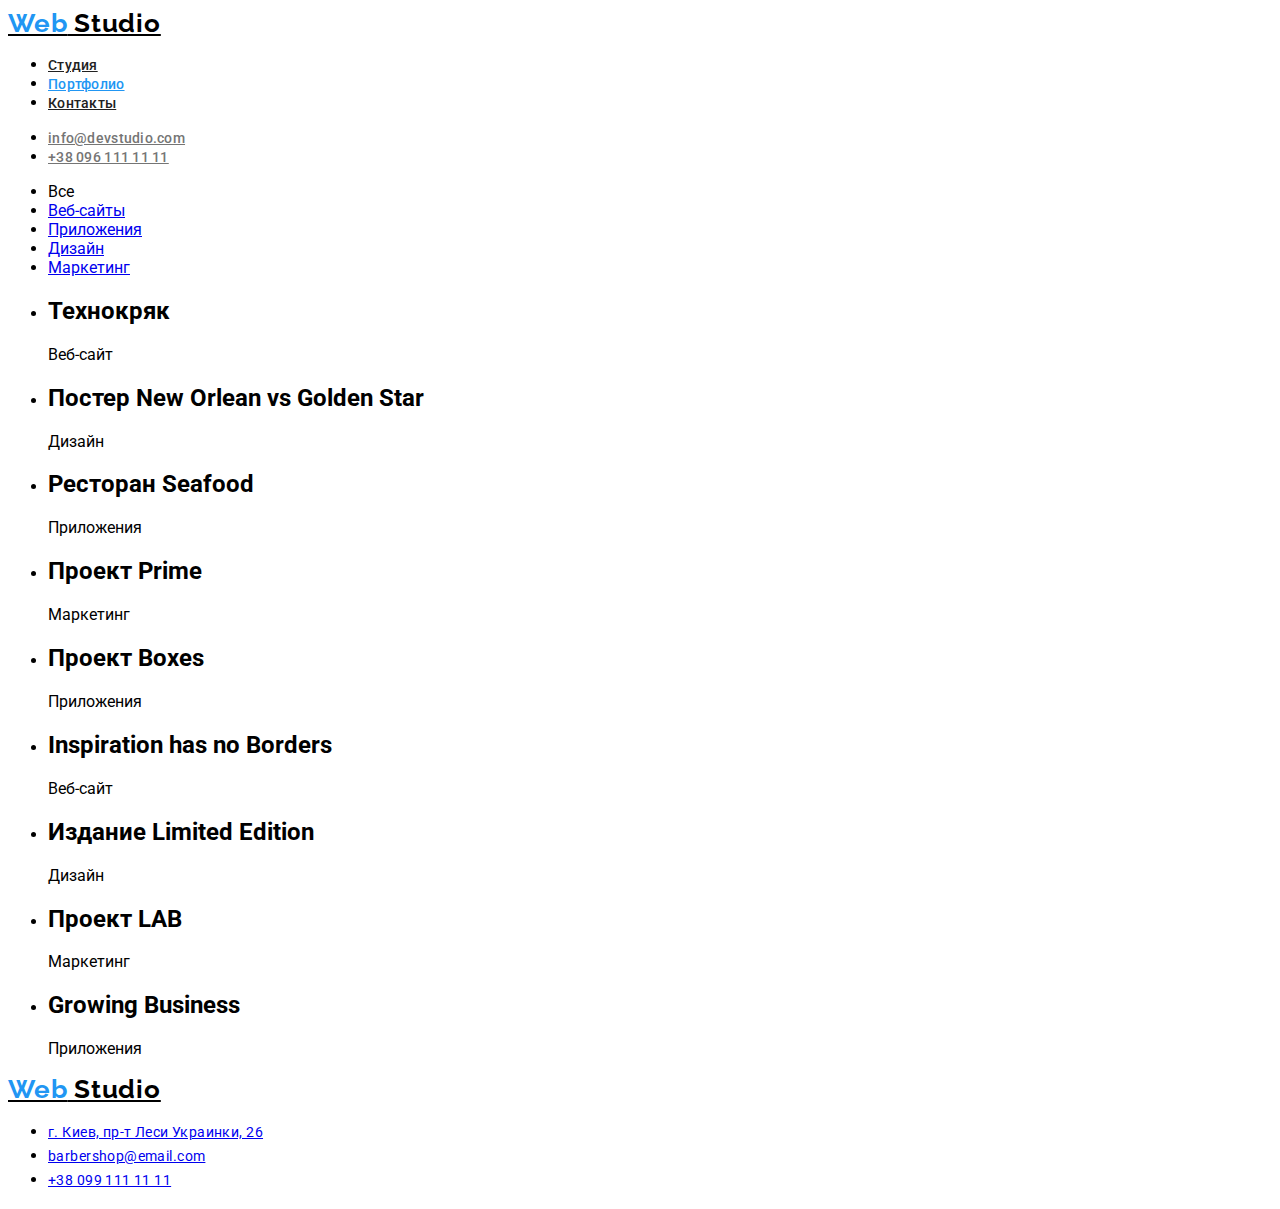
==== portfolio.html @ d99fd26f "промежуточный вариант" ====
<!DOCTYPE html>
<html lang="ru">
<head>
    <meta charset="UTF-8">
    <meta name="viewport" content="width=device-width, initial-scale=1.0">
    <title>Портфолио</title>
    <link rel="preconnect" href="https://fonts.gstatic.com">
    <link href="https://fonts.googleapis.com/css2?family=Raleway:wght@700&family=Roboto:wght@400;500;700&display=swap"
        rel="stylesheet">
    <link rel="stylesheet" href="./css/styles.css">
</head>
<body>
    <header class="header">
    <nav class="navigation">
        <a class="logo" href="/" lang="en">
            <span class="color-web">Web</span> Studio
        </a>
        <ul class="navigation-list">
            <li class="navigation-list-item">
                <a class="navigation-list-link" 
                href="./index.html" target="_blank" rel="noreferrer noopener" > Студия</a>
            </li>
            <li class="navigation-list-item">
                <a class="navigation-list-link current" href="#"> Портфолио</a>
            </li>
            <li class="navigation-list-item">
                <a class="navigation-list-link" href="#"> Контакты</a>
            </li>
        </ul>
    </nav>
    <address class="address">
        <ul class="address-list">
            <li class="address-list-item">
                <a class="address-list-link" href="mailto:info@devstudio.com">info@devstudio.com</a>
            </li>
            <li class="address-list-item">
                <a class="address-list-link" href="tel:+380961111111"> +38 096 111 11 11 </a>
            </li>
        </ul>
    </address>
    </header>

        <main>
        <!--Главная секция-->
        <section class="hero">
            <h1 class="visually-hidden">Наши возможности</h1>
            
            <ul>
                <li> Все </li>
                <li><a href="#web-sites">Веб-сайты</a></li>
                <li><a href="#applications">Приложения</a></li>
                <li><a href="#design">Дизайн</a></li>
                <li><a href="#marketing">Маркетинг</a></li>
                
            </ul>
           
            <ul>
                <li>
                     <h2> Технокряк</h2>
                     <p id="web-sites">Веб-сайт</p>
                </li>
                <li>
                     <h2> Постер <span lang="en"> New Orlean vs Golden Star </span></h2>
                     <p id="design">Дизайн</p>
                </li>
                <li>
                     <h2>Ресторан <span lang="en"> Seafood </span> </h2> 
                     <p id="applications"> Приложения </p>
                </li>
                <li>
                     <h2> Проект <span lang="en"> Prime </span> </h2>
                     <p id="marketing"> Маркетинг </p>
                </li>
                <li>
                     <h2> Проект <span lang="en"> Boxes </span> </h2>
                     <p id="applications"> Приложения </p>
                </li>
                <li>
                     <h2 lang="en" >Inspiration has no Borders</h2>
                     <p id="web-sites">Веб-сайт</p>
                </li>
                <li>
                     <h2> Издание <span lang="en"> Limited Edition </span> </h2>
                     <p id="design"> Дизайн </p>
                </li>
                <li>
                     <h2> Проект <span lang="en"> LAB </span> </h2>
                     <p id="marketing"> Маркетинг </p>
                </li>
                <li>
                     <h2 lang="en"> Growing Business </h2>
                     <p id="applications"> Приложения </p>
                </li>
            </ul>
          </section>
         </main>
            
           <!--Footer-->
         <footer class="footer">
                <a class="logo footer" href="/" lang="en"> 
                    <span class="color-web">Web</span> Studio
                </a>
                <address class="footer-address">
                <ul class="footer-adress-list">
                    <li class="footer-address-item">
                    <a class="footer-address-link geolocation" href="https://goo.gl/maps/EtJUNi4Rh7HyhGB7A" target="_blank">г. Киев, пр-т Леси Украинки, 26</a>
                    </li>
                    <li class="footer-address-item">
                    <a class="footer-address-link" href="mailto:info@example.com">barbershop@email.com</a>
                    </li>
                    <li class="footer-address-item">
                    <a class="footer-address-link" href="tel:+380991111111">+38 099 111 11 11</a>
                    </li>
                </ul>
                </address>
         </footer> 
    

    
</body>
</html>
---- css/styles.css ----
:root {
  --main-font: "Roboto", sans-serif;
  --secondary-font: "Raleway", sans-serif;
  --accent-color: #2196f3;
}

body {
  font-family: var(--main-font);
}
.address,
.footer-address {
  font-style: normal;
}

/*--HEADER--*/
.logo {
  font-family: var(--secondary-font);
  font-weight: 700;
  font-size: 26px;
  line-height: 1.19;
  letter-spacing: 0.03em;
  color: black;
}
.color-web {
  color: var(--accent-color);
}
.navigation-list-link,
.address-list-link {
  font-weight: 500;
  font-size: 14px;
  line-height: 1.14;
  letter-spacing: 0.02em;
  color: #212121;
}

li .address-list-link {
  color: #757575;
}

.navigation-list-link:hover,
.address-list-link:hover,
.navigation-list-link:focus {
  color: var(--accent-color);
}

.current {
  color: var(--accent-color);
}

/*--END HEADER---*.

 /*--Главная секция--*/
.hero-title {
  font-weight: 900;
  font-size: 44px;
  line-height: 1.36;
  text-align: center;
  letter-spacing: 0.06em;
  text-transform: uppercase;
  /*--color: #FFFFFF;--*/
}
.modal-btn {
  font-weight: 700;
  font-size: 16px;
  line-height: 1.88;
  display: flex;
  align-items: center;
  text-align: center;
  letter-spacing: 0.06em;
  /*--color: #ffffff;--*/
}

.visually-hidden {
  position: absolute;
  width: 1px;
  height: 1px;
  margin: -1px;
  border: 0;
  padding: 0;

  white-space: nowrap;
  clip-path: inset(100%);
  clip: rect(0 0 0 0);
  overflow: hidden;
}
.main-list-title {
  font-weight: 700;
  font-size: 14px;
  line-height: 16px;
  letter-spacing: 1.14;
  text-transform: uppercase;
}
.main-list-description {
  font-weight: 400;
  font-size: 14px;
  line-height: 1.72;
  letter-spacing: 0.03em;
  color: #757575;
}
/*--END Главная секция--*/

/*--Галлерея работ--*/
.section-title {
  font-weight: 700;
  font-size: 36px;
  line-height: 1.67;
  text-align: center;
  letter-spacing: 0.03em;
}
/*--END Галлерея работ--*/

/*--Сотрудники--*/

.about-me-name {
  font-weight: 500;
  font-size: 16px;
  line-height: 1.19;
  text-align: center;
  letter-spacing: 0.03em;
}
.about-me-profession {
  font-weight: 400;
  font-size: 16px;
  line-height: 1.19;
  text-align: center;
  letter-spacing: 0.03em;
  color: #757575;
}

/*--FOOTER--*/
.footer-address-link {
  font-weight: 400;
  font-size: 14px;
  line-height: 1.71;
  letter-spacing: 0.03em;
  /*--color: rgba(255, 255, 255, 0.6);--*/
}

/*--.footer-address-link,.geolocation {
  color: #ffffff;
}--*/

.footer-address-link:hover {
  color: var(--accent-color);
}
/*--.logo,
.footer {
  color: #ffffff;
}--*/
/*--END FOOTER--*/
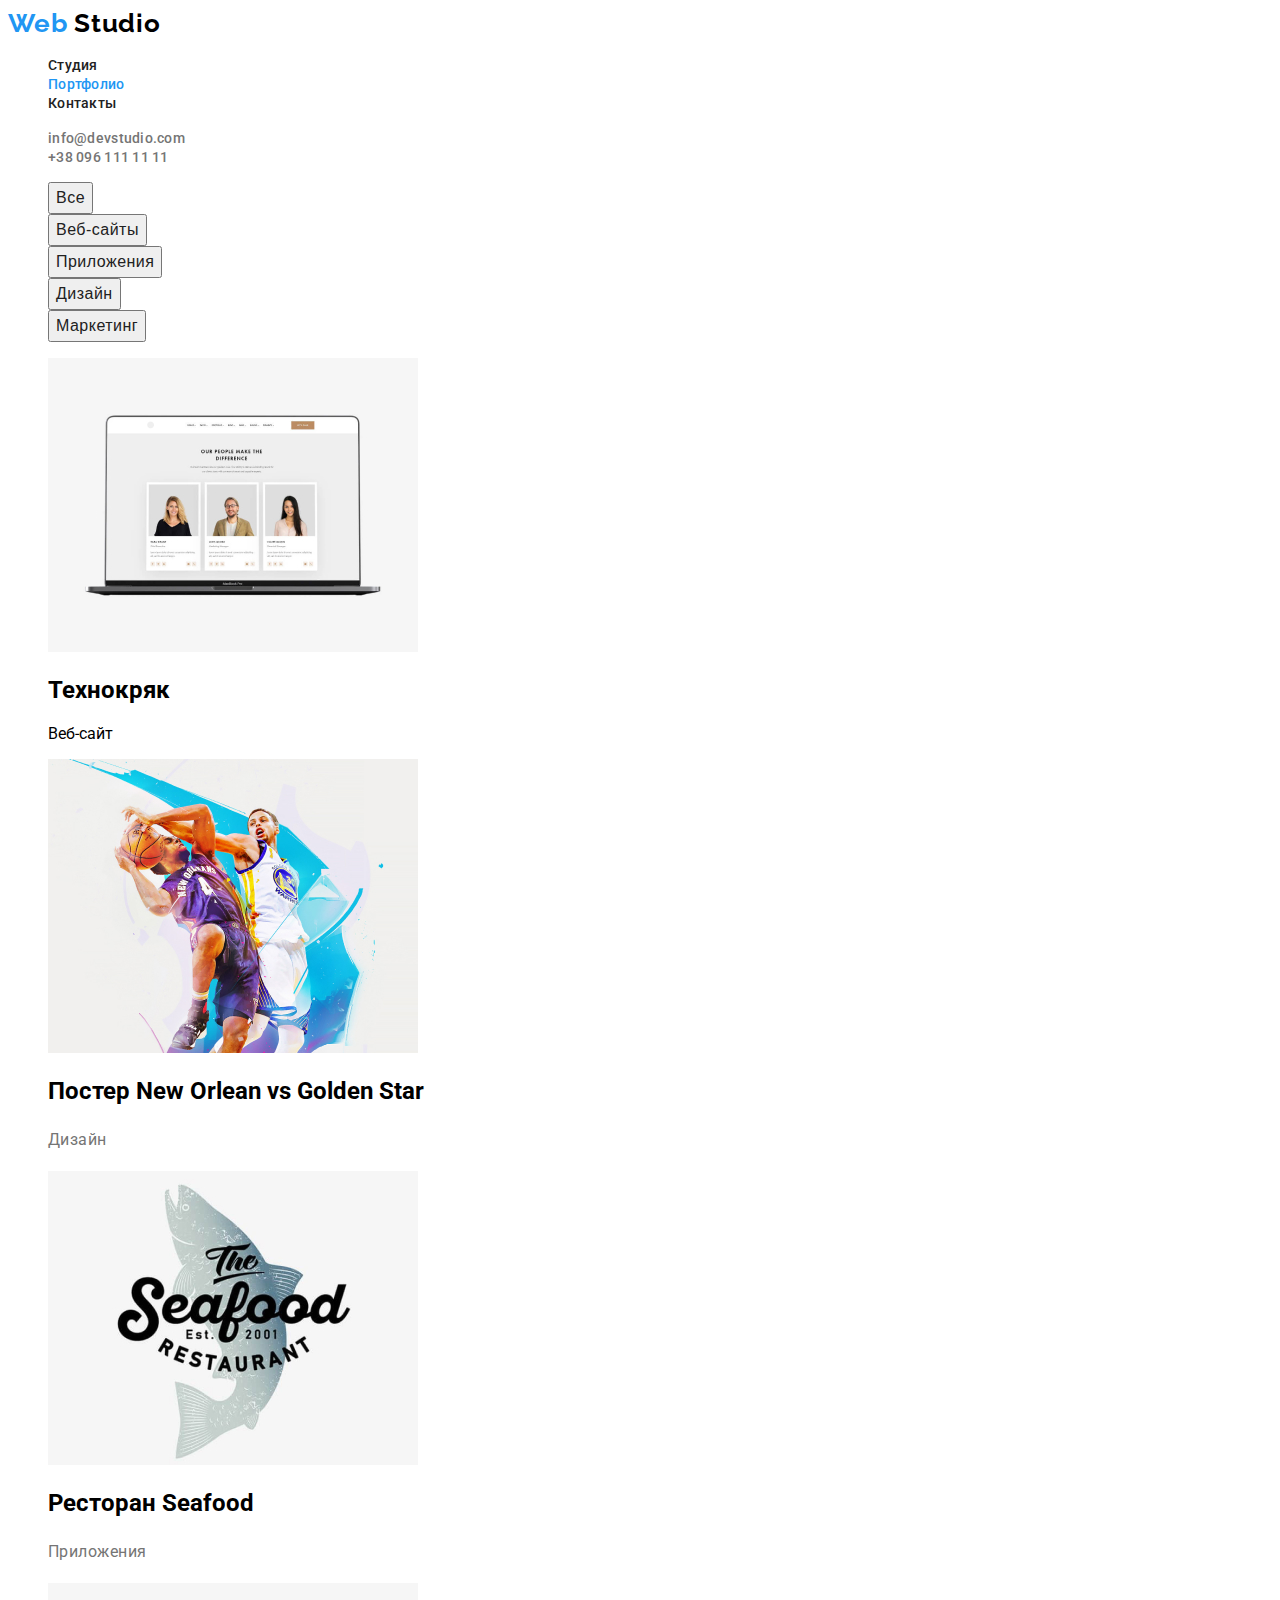
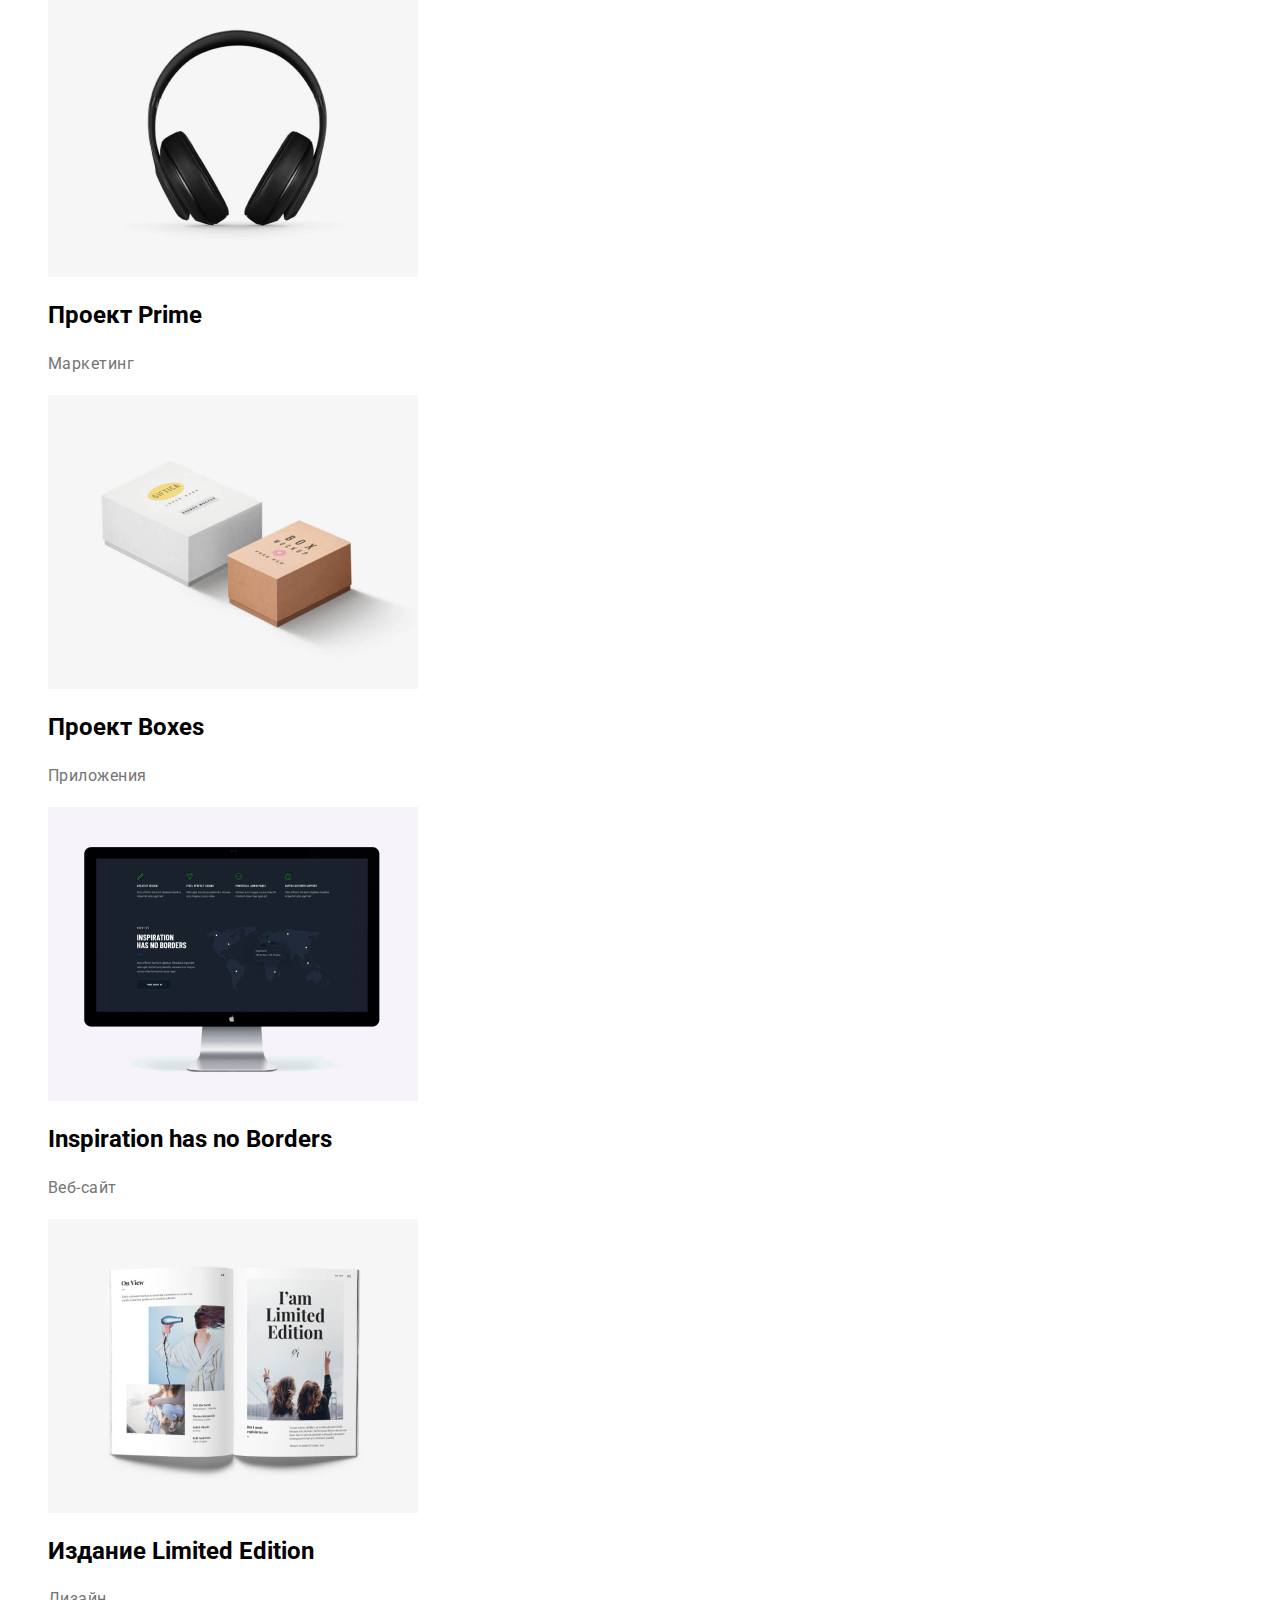
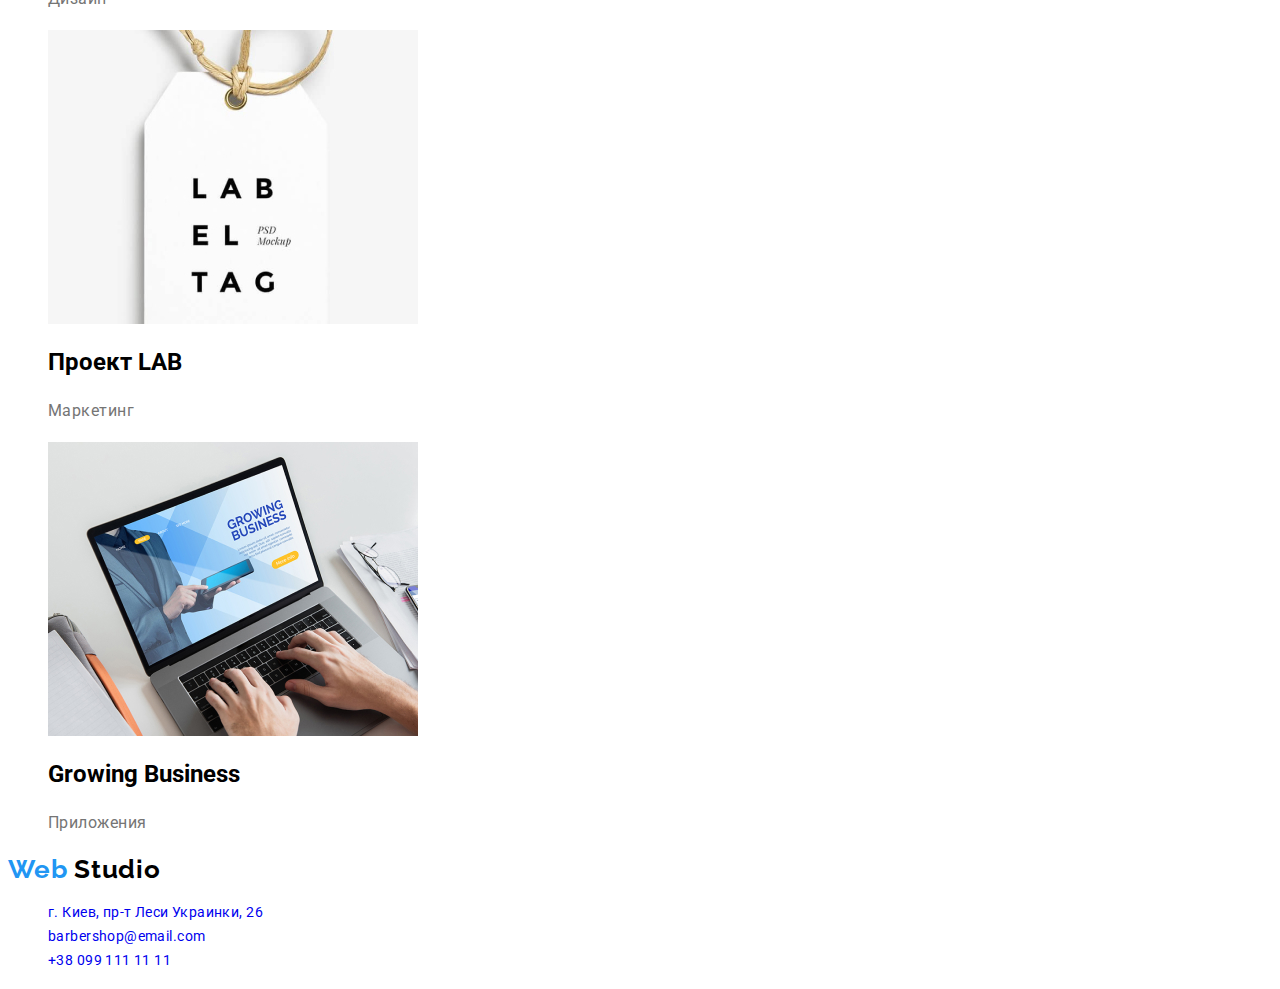
==== commit 1a50e1b7: "Домашнее задание 2" ====
--- a/portfolio.html
+++ b/portfolio.html
@@ -9,26 +9,28 @@
         rel="stylesheet">
     <link rel="stylesheet" href="./css/styles.css">
 </head>
+
 <body>
+    
     <header class="header">
-    <nav class="navigation">
+      <nav class="navigation">
         <a class="logo" href="/" lang="en">
             <span class="color-web">Web</span> Studio
         </a>
         <ul class="navigation-list">
             <li class="navigation-list-item">
-                <a class="navigation-list-link" 
-                href="./index.html" target="_blank" rel="noreferrer noopener" > Студия</a>
+                 <a class="navigation-list-link" 
+                 href="./index.html" target="_blank" rel="noreferrer noopener" > Студия</a>
             </li>
             <li class="navigation-list-item">
-                <a class="navigation-list-link current" href="#"> Портфолио</a>
+                 <a class="navigation-list-link current" href="#"> Портфолио</a>
             </li>
             <li class="navigation-list-item">
-                <a class="navigation-list-link" href="#"> Контакты</a>
+                 <a class="navigation-list-link" href="#"> Контакты</a>
             </li>
         </ul>
-    </nav>
-    <address class="address">
+      </nav>
+      <address class="address">
         <ul class="address-list">
             <li class="address-list-item">
                 <a class="address-list-link" href="mailto:info@devstudio.com">info@devstudio.com</a>
@@ -37,83 +39,120 @@
                 <a class="address-list-link" href="tel:+380961111111"> +38 096 111 11 11 </a>
             </li>
         </ul>
-    </address>
+      </address>
     </header>
 
-        <main>
+    <main>
         <!--Главная секция-->
-        <section class="hero">
-            <h1 class="visually-hidden">Наши возможности</h1>
+        <section class="capabilities">
+          <h1 class="visually-hidden">Наши возможности</h1>
             
-            <ul>
-                <li> Все </li>
-                <li><a href="#web-sites">Веб-сайты</a></li>
-                <li><a href="#applications">Приложения</a></li>
-                <li><a href="#design">Дизайн</a></li>
-                <li><a href="#marketing">Маркетинг</a></li>
+            <ul class="button-list">
+                <li class="button-item" > 
+                    <button class="modal-btn-portfolio" type="button"> Все </button>
+                </li>
+                <li class="button-item" >
+                    <button class="modal-btn-portfolio" type="button"> Веб-сайты </button>
+                </li>
+                <li class="button-item">
+                    <button class="modal-btn-portfolio" type="button">Приложения </button>
+                </li>
+                <li class="button-item">
+                    <button class="modal-btn-portfolio" type="button"> Дизайн</button>
+                </li>
+                <li class="button-item">
+                    <button class="modal-btn-portfolio" type="button">Маркетинг </button>
+                </li>
                 
             </ul>
            
-            <ul>
+            <ul class="device-list">
                 <li>
-                     <h2> Технокряк</h2>
-                     <p id="web-sites">Веб-сайт</p>
+                     <img class="device-img" src="./images/leptop.jpg" 
+                     alt="Веб-сайт на экране ноутбука"
+                     width="370" height="294">
+                     <h2 class="device-title"> Технокряк</h2>
+                     <p >Веб-сайт</p>
                 </li>
                 <li>
-                     <h2> Постер <span lang="en"> New Orlean vs Golden Star </span></h2>
-                     <p id="design">Дизайн</p>
+                     <img class="device-img" src="./images/poster.jpg" 
+                     alt="Постер со звездами бейсбола" 
+                     width="370" height="294">
+                     <h2 class="device-title"> Постер <span lang="en"> New Orlean vs Golden Star </span></h2>
+                     <p class="device-list-description">Дизайн</p>
                 </li>
                 <li>
-                     <h2>Ресторан <span lang="en"> Seafood </span> </h2> 
-                     <p id="applications"> Приложения </p>
+                     <img class="device-img" src="./images/restaurant.jpg" 
+                     alt="Логотип рыбного ресторана" 
+                     width="370" height="294">
+                     <h2 class="device-title">Ресторан <span lang="en"> Seafood </span> </h2> 
+                     <p class="device-list-description"> Приложения </p>
+                </li> 
+                <li>
+                     <img class="device-img" src="./images/headphones.jpg"
+                      alt="Наушники" 
+                      width="370" height="294">
+                     <h2 class="device-title"> Проект <span lang="en"> Prime </span> </h2>
+                     <p class="device-list-description"> Маркетинг </p>
                 </li>
                 <li>
-                     <h2> Проект <span lang="en"> Prime </span> </h2>
-                     <p id="marketing"> Маркетинг </p>
+                     <img class="device-img" src="./images/boxes.jpg" 
+                     alt="Две коробки" 
+                     width="370" height="294">
+                     <h2 class="device-title"> Проект <span lang="en"> Boxes </span> </h2>
+                     <p class="device-list-description">  Приложения </p>
                 </li>
                 <li>
-                     <h2> Проект <span lang="en"> Boxes </span> </h2>
-                     <p id="applications"> Приложения </p>
+                     <img class="device-img" src="./images/monitor.jpg" 
+                     alt="Монитор компьютера" 
+                     width="370" height="294">
+                     <h2 class="device-title" lang="en" >Inspiration has no Borders</h2>
+                     <p class="device-list-description">Веб-сайт</p>
                 </li>
                 <li>
-                     <h2 lang="en" >Inspiration has no Borders</h2>
-                     <p id="web-sites">Веб-сайт</p>
+                     <img class="device-img" src="./images/book.jpg" 
+                     alt="Открытая страница книги" 
+                     width="370" height="294"> 
+                     <h2 class="device-title"> Издание <span lang="en"> Limited Edition </span> </h2>
+                     <p class="device-list-description"> Дизайн </p>
                 </li>
                 <li>
-                     <h2> Издание <span lang="en"> Limited Edition </span> </h2>
-                     <p id="design"> Дизайн </p>
+                     <img class="device-img" src="./images/trinket.jpg" 
+                     alt="Ярлык крупным планом" 
+                     width="370" height="294">
+                     <h2 class="device-title"> Проект <span lang="en"> LAB </span> </h2>
+                     <p class="device-list-description"> Маркетинг </p>
                 </li>
                 <li>
-                     <h2> Проект <span lang="en"> LAB </span> </h2>
-                     <p id="marketing"> Маркетинг </p>
-                </li>
-                <li>
-                     <h2 lang="en"> Growing Business </h2>
-                     <p id="applications"> Приложения </p>
+                     <img class="device-img" src="./images/minileptop.jpg"
+                      alt="Пользователь использует приложение на девайсе" 
+                      width="370" height="294"> 
+                     <h2 class="device-title" lang="en"> Growing Business </h2>
+                     <p class="device-list-description"> Приложения </p>
                 </li>
             </ul>
           </section>
-         </main>
+    </main>
             
            <!--Footer-->
-         <footer class="footer">
-                <a class="logo footer" href="/" lang="en"> 
-                    <span class="color-web">Web</span> Studio
-                </a>
-                <address class="footer-address">
-                <ul class="footer-adress-list">
-                    <li class="footer-address-item">
-                    <a class="footer-address-link geolocation" href="https://goo.gl/maps/EtJUNi4Rh7HyhGB7A" target="_blank">г. Киев, пр-т Леси Украинки, 26</a>
-                    </li>
-                    <li class="footer-address-item">
-                    <a class="footer-address-link" href="mailto:info@example.com">barbershop@email.com</a>
-                    </li>
-                    <li class="footer-address-item">
-                    <a class="footer-address-link" href="tel:+380991111111">+38 099 111 11 11</a>
-                    </li>
-                </ul>
-                </address>
-         </footer> 
+    <footer class="footer">
+         <a class="logo footer" href="/" lang="en"> 
+                <span class="color-web">Web</span> Studio
+         </a>
+            <address class="footer-address">
+              <ul class="footer-adress-list">
+                  <li class="footer-address-item">
+                     <a class="footer-address-link geolocation" href="https://goo.gl/maps/EtJUNi4Rh7HyhGB7A" target="_blank">г. Киев, пр-т Леси Украинки, 26</a>
+                 </li>
+                 <li class="footer-address-item">
+                     <a class="footer-address-link" href="mailto:info@example.com">barbershop@email.com</a>
+                  </li>
+                  <li class="footer-address-item">
+                      <a class="footer-address-link" href="tel:+380991111111">+38 099 111 11 11</a>
+                  </li>
+              </ul>
+            </address>
+    </footer> 
     
 
     
@@ -121,3 +160,4 @@
 </html>
 
 
+
--- a/css/styles.css
+++ b/css/styles.css
@@ -2,6 +2,7 @@
   --main-font: "Roboto", sans-serif;
   --secondary-font: "Raleway", sans-serif;
   --accent-color: #2196f3;
+  --third-color:  #757575;
 }
 
 body {
@@ -10,6 +11,14 @@
 .address,
 .footer-address {
   font-style: normal;
+}
+
+a {
+  text-decoration: none;
+}
+
+ul {
+  list-style: none;
 }
 
 /*--HEADER--*/
@@ -34,7 +43,7 @@
 }
 
 li .address-list-link {
-  color: #757575;
+  color: var(--third-color);
 }
 
 .navigation-list-link:hover,
@@ -59,6 +68,7 @@
   text-transform: uppercase;
   /*--color: #FFFFFF;--*/
 }
+
 .modal-btn {
   font-weight: 700;
   font-size: 16px;
@@ -95,7 +105,7 @@
   font-size: 14px;
   line-height: 1.72;
   letter-spacing: 0.03em;
-  color: #757575;
+  color: var(--third-color);
 }
 /*--END Главная секция--*/
 
@@ -124,7 +134,7 @@
   line-height: 1.19;
   text-align: center;
   letter-spacing: 0.03em;
-  color: #757575;
+  color: var(--third-color);
 }
 
 /*--FOOTER--*/
@@ -140,11 +150,43 @@
   color: #ffffff;
 }--*/
 
-.footer-address-link:hover {
+.footer-address-link:hover
   color: var(--accent-color);
 }
+
 /*--.logo,
 .footer {
   color: #ffffff;
 }--*/
+
 /*--END FOOTER--*/
+
+                       /*_----------PORTFOLIO---------------*/
+   /*--Главная секция--*/
+
+.device-title {
+  font-weight: 700;
+  font-size: 18px;
+  line-height: 2;
+  letter-spacing: 0.06em;
+}
+
+.modal-btn-portfolio {
+  font-weight: 500;
+  font-size: 16px;
+  line-height: 1.63;
+  text-align: center;
+  letter-spacing: 0.03em;
+  color: #212121;
+}
+.device-list-description {
+  font-weight: 400;
+  font-size: 16px;
+  line-height: 1.88;
+  letter-spacing: 0.03em;
+  color: var(--third-color);
+}
+ 
+.modal-btn-portfolio:hover {
+  color: #FFFFFF;
+}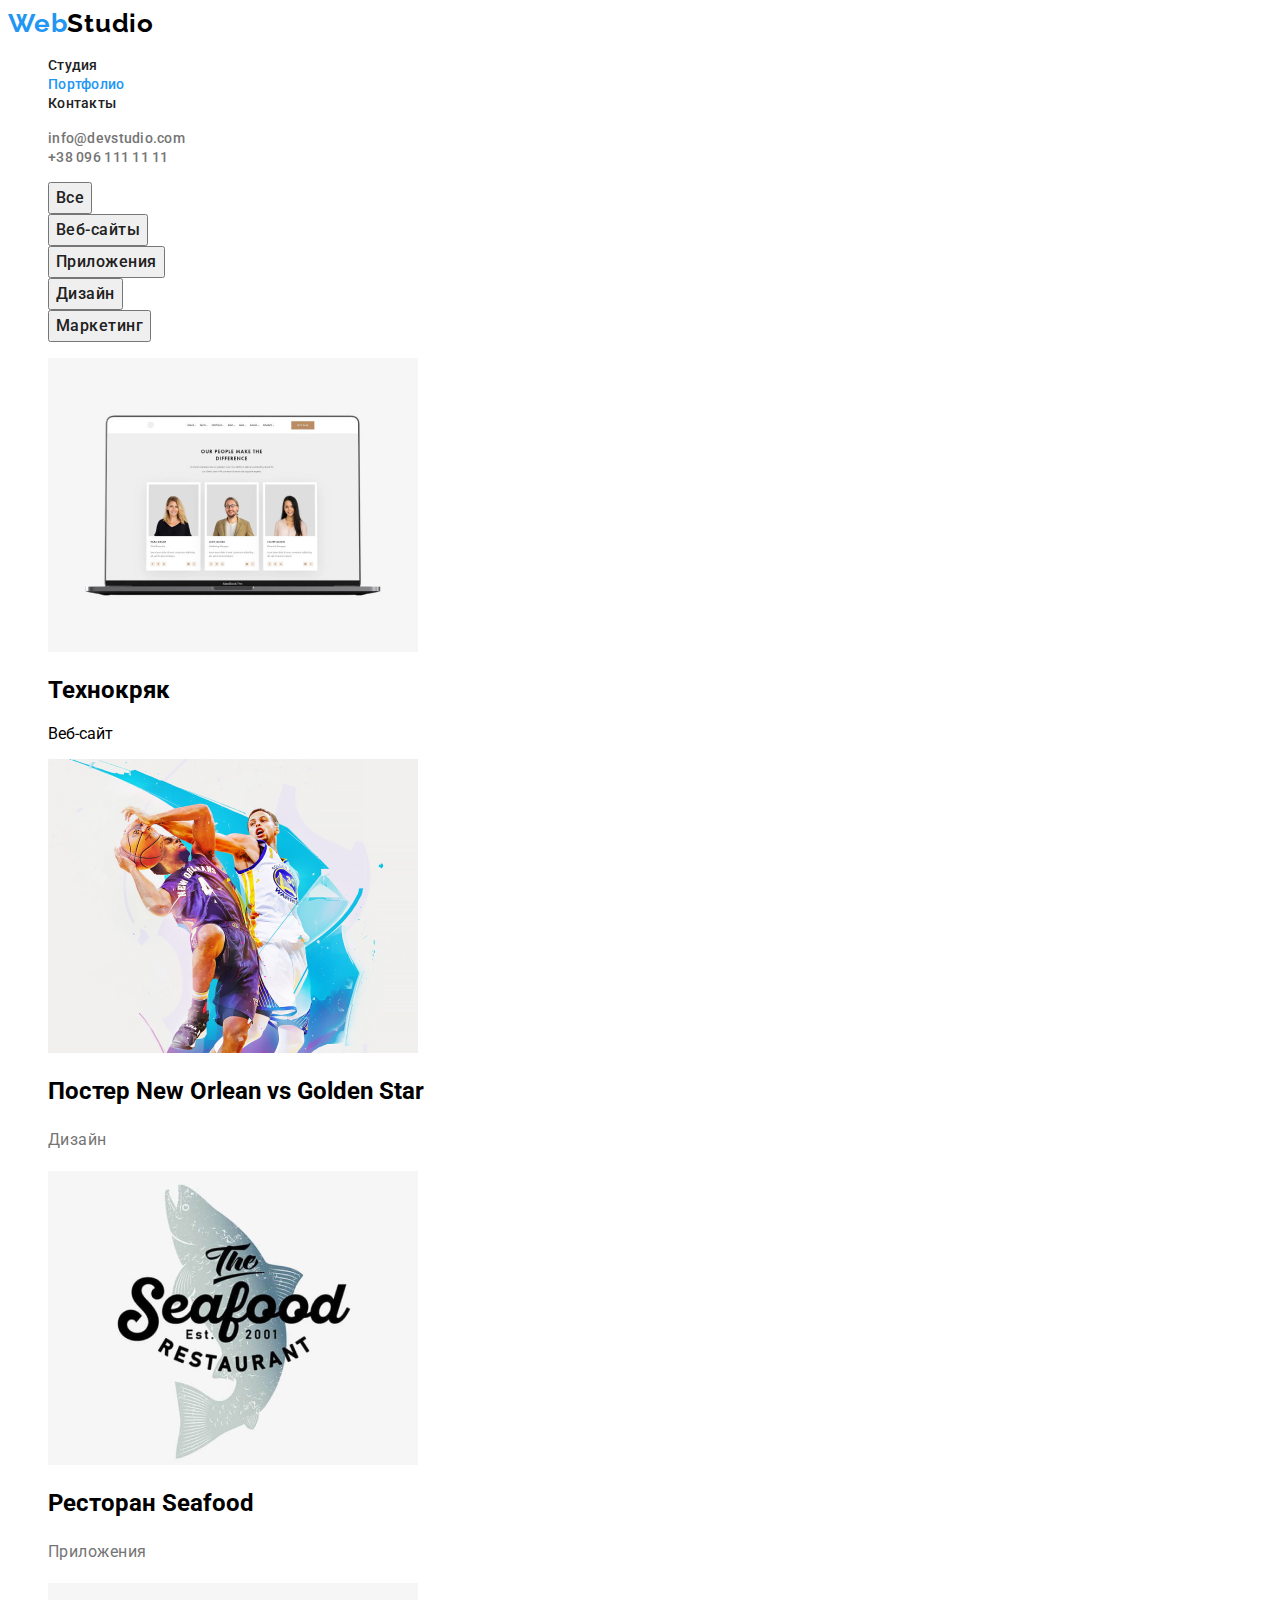
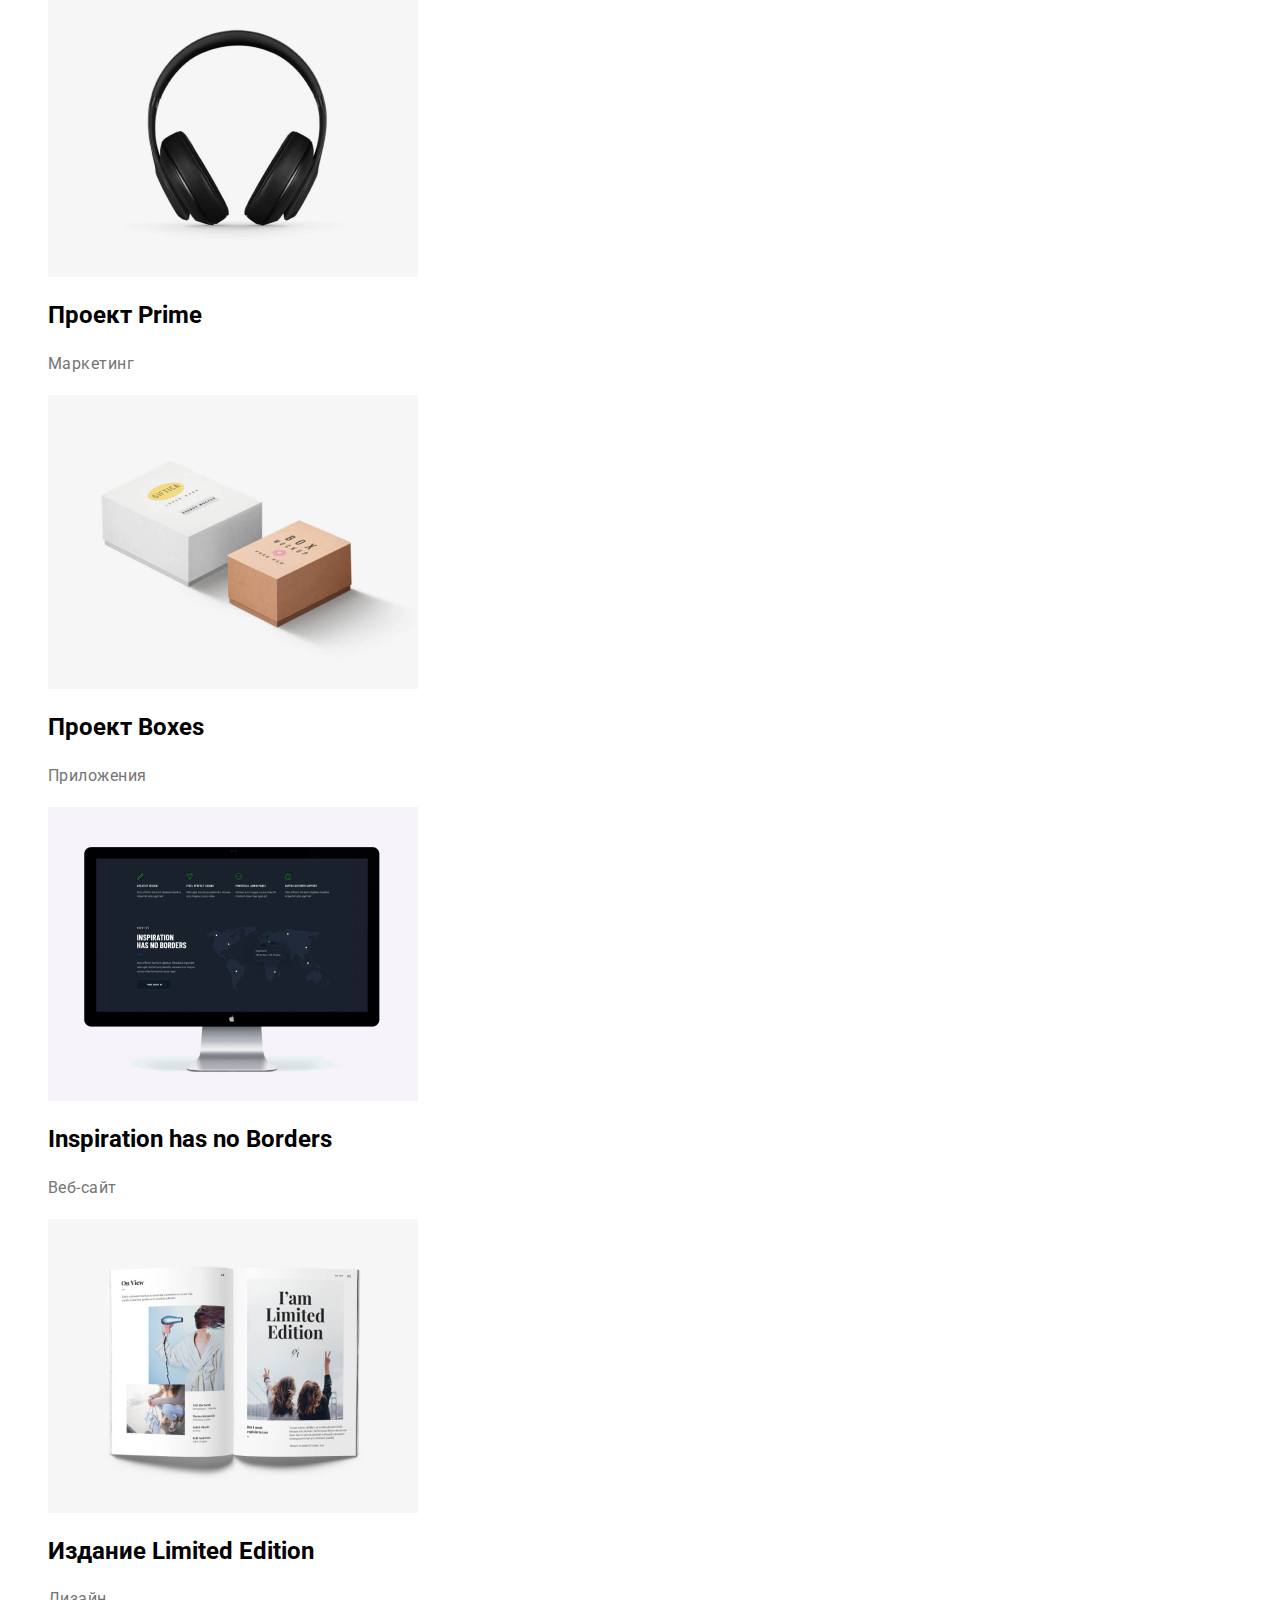
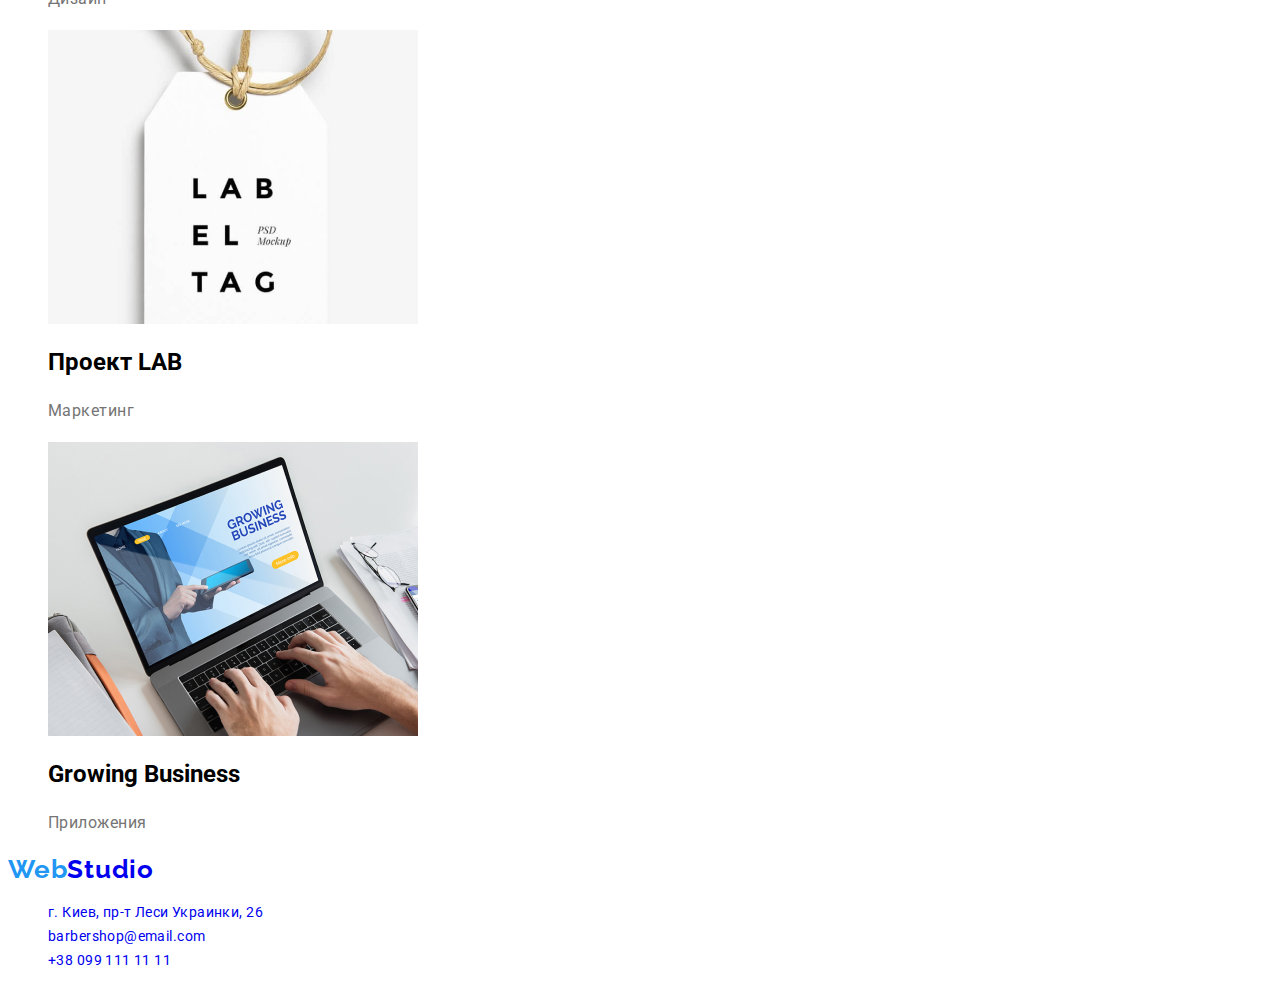
==== commit d242032e: "исправлены ошибки" ====
--- a/portfolio.html
+++ b/portfolio.html
@@ -14,8 +14,8 @@
     
     <header class="header">
       <nav class="navigation">
-        <a class="logo" href="/" lang="en">
-            <span class="color-web">Web</span> Studio
+        <a class="logo" href="./index.html" lang="en">
+            <span class="color-web">Web</span><span class="studio">Studio</span>
         </a>
         <ul class="navigation-list">
             <li class="navigation-list-item">
@@ -136,9 +136,9 @@
             
            <!--Footer-->
     <footer class="footer">
-         <a class="logo footer" href="/" lang="en"> 
-                <span class="color-web">Web</span> Studio
-         </a>
+        <a class="logo" href="./index.html" lang="en">
+            <span class="color-web">Web</span><span class="footer-logo">Studio</span>
+        </a>
             <address class="footer-address">
               <ul class="footer-adress-list">
                   <li class="footer-address-item">
--- a/css/styles.css
+++ b/css/styles.css
@@ -23,16 +23,23 @@
 
 /*--HEADER--*/
 .logo {
+  text-decoration: none;
   font-family: var(--secondary-font);
   font-weight: 700;
   font-size: 26px;
   line-height: 1.19;
   letter-spacing: 0.03em;
-  color: black;
 }
 .color-web {
   color: var(--accent-color);
 }
+.studio {
+  color: black;
+}
+/*--.footer-logo {
+ color: #ffffff;
+}--*/
+
 .navigation-list-link,
 .address-list-link {
   font-weight: 500;
@@ -70,6 +77,7 @@
 }
 
 .modal-btn {
+  font-family: var(--main-font);
   font-weight: 700;
   font-size: 16px;
   line-height: 1.88;
@@ -154,11 +162,6 @@
   color: var(--accent-color);
 }
 
-/*--.logo,
-.footer {
-  color: #ffffff;
-}--*/
-
 /*--END FOOTER--*/
 
                        /*_----------PORTFOLIO---------------*/
@@ -172,6 +175,7 @@
 }
 
 .modal-btn-portfolio {
+  font-family: var(--main-font);
   font-weight: 500;
   font-size: 16px;
   line-height: 1.63;
